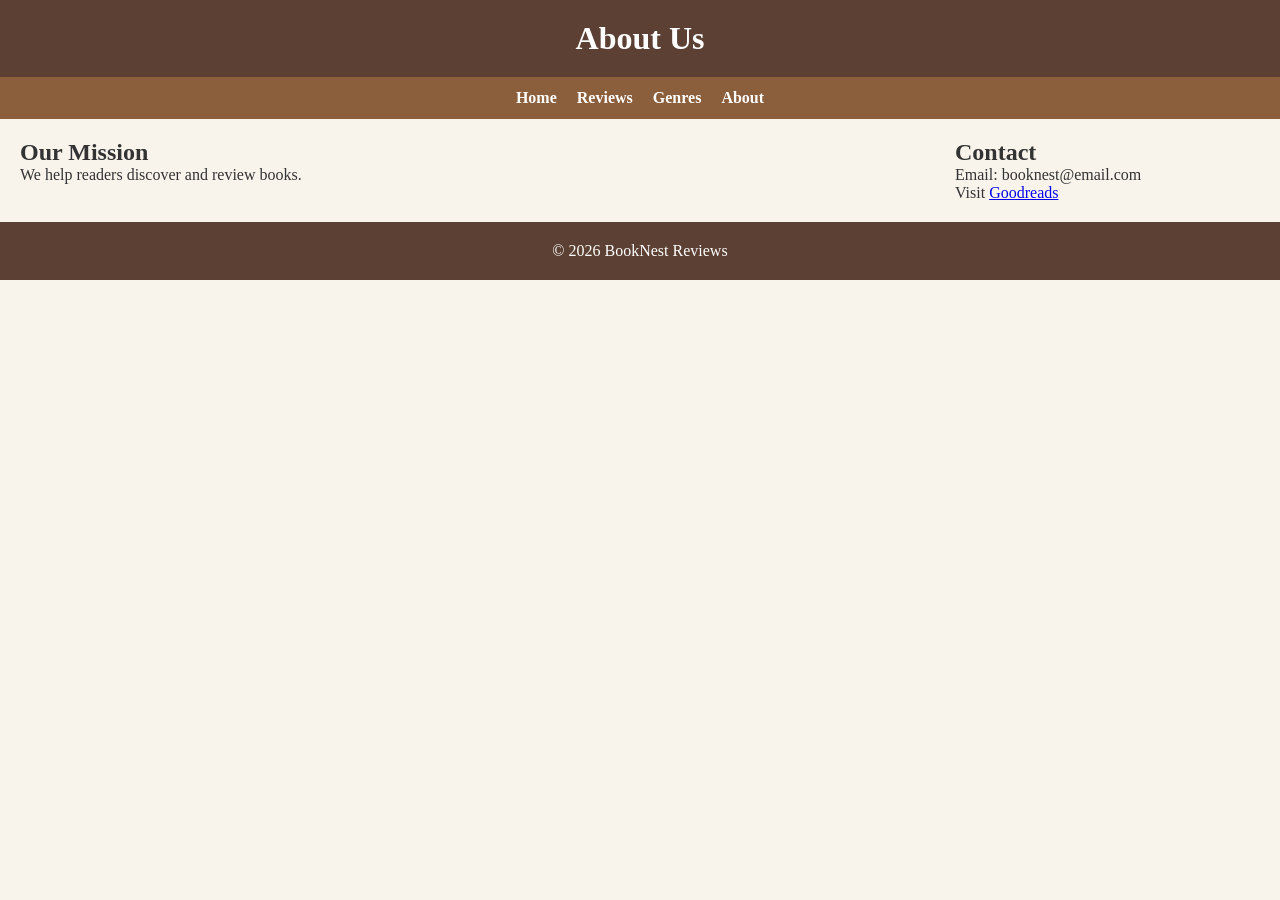
==== about.html @ e0ddd0c7 "book review" ====
<!DOCTYPE html>
<html lang="en">
<head>
  <meta charset="UTF-8">
  <title>About</title>
  <link rel="stylesheet" href="styles/main.css">
</head>

<body>

<header>
  <h1>About Us</h1>
</header>

<nav>
  <a href="index.html">Home</a>
  <a href="reviews.html">Reviews</a>
  <a href="genres.html">Genres</a>
  <a href="about.html">About</a>
</nav>

<main>
  <section>
    <h2>Our Mission</h2>
    <p>We help readers discover and review books.</p>
  </section>

  <section>
    <h2>Contact</h2>
    <p>Email: booknest@email.com</p>
    <p>
      Visit 
      <a href="https://www.goodreads.com" target="_blank">Goodreads</a>
    </p>
  </section>
</main>

<footer>
  <p>&copy; <span id="year"></span> BookNest Reviews</p>
</footer>


</body>
</html>
<script src="js/scripts.js"></script>
---- styles/main.css ----
* {
    margin: 0;
    padding: 0;
    box-sizing: border-box;
}

.patrick-hand-regular {
  font-weight: 400;
  font-style: normal;
}

body {
    font-family: "Patrick Hand", cursive;
  margin: 0;
  background-color: #f8f4ec;
  color: #333;
}


.divpic {
   gap: 20px;
  padding: 20px;
}


header {
  background-color: #5c4033;
  color: white;
  text-align: center;
  padding: 20px;
}


nav {
  background-color: #8b5e3c;
  display: flex;
  justify-content: center;
  gap: 20px;
  padding: 12px;
}

nav a {
  color: white;
  text-decoration: none;
  font-weight: bold;
}

nav a:hover {
  text-decoration: underline;
}

main {
  display: grid;
  grid-template-columns: 3fr 1fr;
  gap: 20px;
  padding: 20px;
}

.featured {
    width: 100%;
    height: auto;
    padding: 10px;
}


.genre-book {
  background-color: #f3e7d3;
  color: #3b2418;
  padding: 12px;
  margin: 10px 0;
  border-left: 5px solid #8b5e3c;
  border-radius: 6px;
  font-size: 18px;
}




.topbook {
     width: 100%;
    height: auto;
    padding: 10px;
}


.picks {
    font-size: 18px;
    color: black;
}

li {
     padding: 20px;
     text-decoration: none;
}

.t1 {
    font-size: 1.25rem;
    text-align: center;
    padding: 10px;
}


footer {
 background-color: #5c4033;
  color: white;
  text-align: center;
  padding: 20px;
}

.return-to-top {
    width: 100%;
    height: auto;
    padding: 10px;
    align-items: center;
}






/* Media Query */
@media (max-width: 767px) {
  nav {
    flex-direction: column;
    align-items: center;
  }

  main {
    grid-template-columns: 1fr;
  }

  img {
    width: 100%;
    height: auto;
  }
  .topbook {
     width: 100%;
    height: auto;
    padding: 10px;
}
}
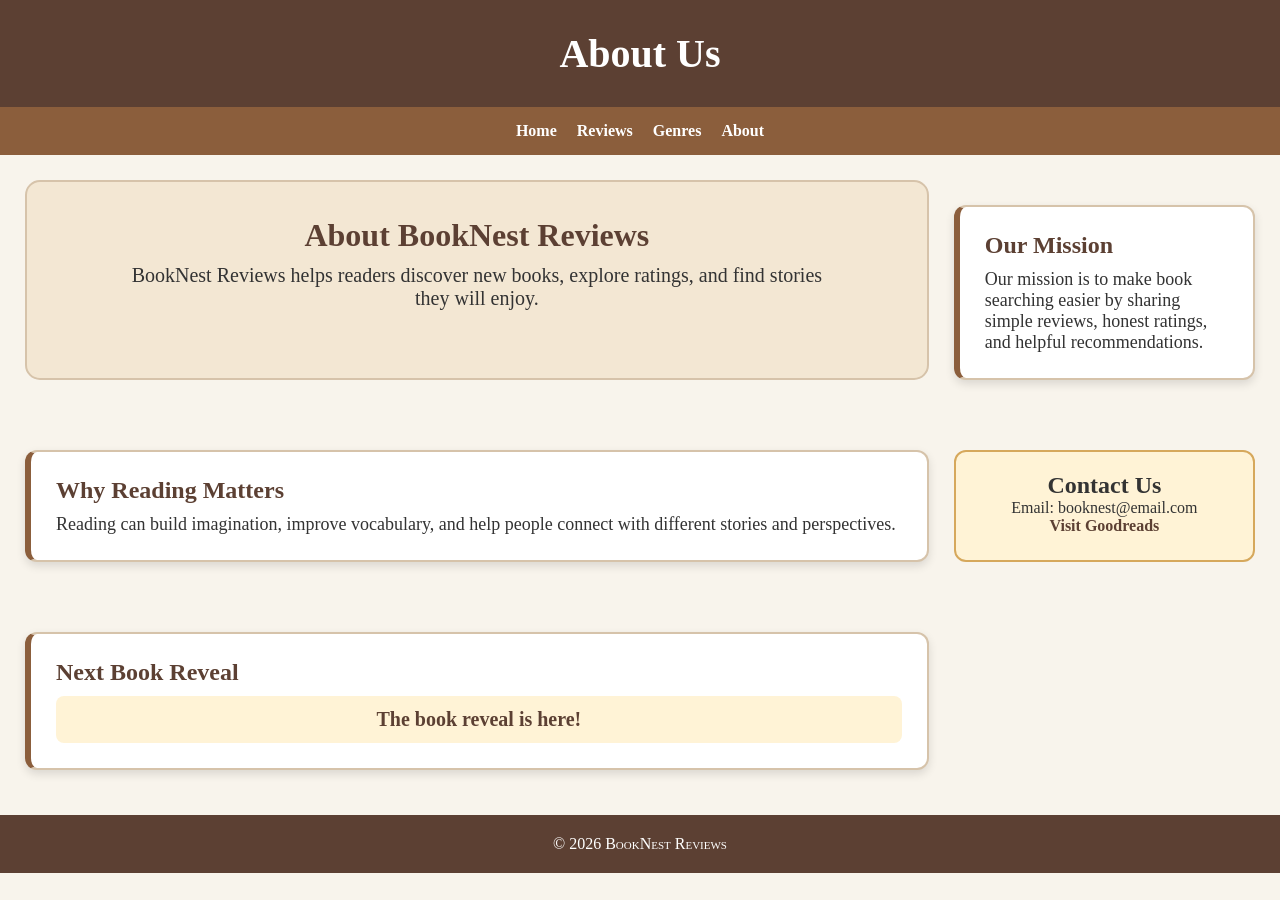
==== commit 9949174d: "final" ====
--- a/about.html
+++ b/about.html
@@ -1,45 +1,72 @@
 <!DOCTYPE html>
 <html lang="en">
+
 <head>
-  <meta charset="UTF-8">
-  <title>About</title>
-  <link rel="stylesheet" href="styles/main.css">
+    <meta charset="UTF-8">
+    <meta name="viewport" content="width=device-width, initial-scale=1.0">
+
+     <!-- Google Fonts -->
+    <link rel="preconnect" href="https://fonts.googleapis.com">
+    <link rel="preconnect" href="https://fonts.gstatic.com" crossorigin>
+    <link href="https://fonts.googleapis.com/css2?family=Patrick+Hand&display=swap" rel="stylesheet">
+
+    
+    <link rel="stylesheet" href="styles/about.css">
+    <link rel="stylesheet" href="styles/main.css">
+
+    <link rel="icon" href="images/favicon.png" type="image/png">
 </head>
 
 <body>
 
-<header>
-  <h1>About Us</h1>
-</header>
+    <header>
+        <h1>About Us</h1>
+    </header>
 
-<nav>
-  <a href="index.html">Home</a>
-  <a href="reviews.html">Reviews</a>
-  <a href="genres.html">Genres</a>
-  <a href="about.html">About</a>
-</nav>
+    <nav>
+        <a href="index.html">Home</a>
+        <a href="reviews.html">Reviews</a>
+        <a href="genres.html">Genres</a>
+        <a href="about.html">About</a>
+    </nav>
+    <main>
 
-<main>
-  <section>
-    <h2>Our Mission</h2>
-    <p>We help readers discover and review books.</p>
-  </section>
+        <section class="about-hero">
+            <h2>About BookNest Reviews</h2>
+            <p>BookNest Reviews helps readers discover new books, explore ratings, and find stories they will enjoy.</p>
+        </section>
 
-  <section>
-    <h2>Contact</h2>
-    <p>Email: booknest@email.com</p>
-    <p>
-      Visit 
-      <a href="https://www.goodreads.com" target="_blank">Goodreads</a>
-    </p>
-  </section>
-</main>
+        <section class="about-card">
+            <h2>Our Mission</h2>
+            <p>Our mission is to make book searching easier by sharing simple reviews, honest ratings, and helpful
+                recommendations.</p>
+        </section>
 
-<footer>
-  <p>&copy; <span id="year"></span> BookNest Reviews</p>
-</footer>
+        <section class="about-card">
+            <h2>Why Reading Matters</h2>
+            <p>Reading can build imagination, improve vocabulary, and help people connect with different stories and
+                perspectives.</p>
+        </section>
 
+        <section class="contact-box">
+            <h2>Contact Us</h2>
+            <p>Email: booknest@email.com</p>
+            <p><a href="https://www.goodreads.com" target="_blank">Visit Goodreads</a></p>
+        </section>
+
+        <section class="about-card">
+            <h2>Next Book Reveal</h2>
+            <p id="countdown">Loading countdown...</p>
+        </section>
+    </main>
+
+    <footer>
+        <p>&copy; <span id="year"></span> BookNest Reviews</p>
+    </footer>
+
+    <button id="topBtn" onclick="topFunction()">↑ Top</button>
 
 </body>
+
 </html>
 <script src="js/scripts.js"></script>
--- a/styles/about.css
+++ b/styles/about.css
@@ -0,0 +1,155 @@
+
+/* goolge font */
+
+.patrick-hand-regular {
+  font-family: "Patrick Hand", cursive;
+  font-weight: 400;
+  font-style: normal;
+}
+
+
+
+#countdown {
+  font-size: 20px;
+  font-weight: bold;
+  background-color: #fff3d6;
+  padding: 12px;
+  border-radius: 8px;
+  text-align: center;
+  color: #5c4033;
+}
+/* About Page Styling */
+
+.about-hero {
+  background-color: #f3e7d3;
+  text-align: center;
+  padding: 35px;
+  border-radius: 15px;
+  border: 2px solid #d6c3aa;
+}
+
+.about-hero h2 {
+  font-size: 32px;
+  color: #5c4033;
+  margin-bottom: 10px;
+}
+
+.about-hero p {
+  font-size: 20px;
+  max-width: 700px;
+  margin: 0 auto;
+}
+
+.about-card {
+  background-color: white;
+  padding: 25px;
+  margin-top: 25px;
+  border-left: 6px solid #8b5e3c;
+  border-radius: 12px;
+  box-shadow: 0 4px 10px rgba(0,0,0,0.12);
+}
+
+.about-card h2 {
+  color: #5c4033;
+  margin-bottom: 10px;
+}
+
+.about-card p {
+  font-size: 18px;
+}
+
+.contact-box {
+  background-color: #fff3d6;
+  padding: 20px;
+  margin-top: 25px;
+  border-radius: 12px;
+  text-align: center;
+  border: 2px solid #d6a85c;
+}
+
+.contact-box a {
+  color: #5c4033;
+  font-weight: bold;
+  text-decoration: none;
+}
+
+.contact-box a:hover {
+  text-decoration: underline;
+}
+
+
+/* Return-to-top button */
+#topBtn {
+  display: none;
+  position: fixed;
+  bottom: 20px;
+  right: 20px;
+  padding: 12px 16px;
+  background-color: #8b5e3c;
+  color: white;
+  border: none;
+  border-radius: 8px;
+  cursor: pointer;
+}
+
+#topBtn:hover {
+  background-color: #d6a85c;
+  color: #2f1b12;
+}
+
+
+/* Mobile screens */
+@media (max-width: 767px) {
+
+  body {
+    font-size: 16px;
+  }
+
+  header {
+    text-align: center;
+    padding: 20px;
+  }
+
+  header h1 {
+    font-size: 26px;
+  }
+
+  nav {
+    display: flex;
+    flex-direction: column;
+    align-items: center;
+  }
+
+  nav a {
+    width: 100%;
+    text-align: center;
+    padding: 12px;
+  }
+
+  main {
+    display: block;
+    padding: 15px;
+  }
+
+  section,
+  aside {
+    width: 100%;
+    margin-bottom: 20px;
+  }
+
+  img,
+  .medium-img,
+  .slide,
+  .review-slide img {
+    width: 100%;
+    max-width: 250px;
+    height: auto;
+    display: block;
+    margin: 0 auto 15px auto;
+  }
+
+  footer {
+    text-align: center;
+    padding: 15px;
+  }
+}
--- a/styles/main.css
+++ b/styles/main.css
@@ -4,39 +4,81 @@
     box-sizing: border-box;
 }
 
+.welcome-section {
+  background-color: #fffaf0;
+  text-align: center;
+  padding: 35px;
+  border-radius: 15px;
+  border: 2px solid #d6c3aa;
+}
+
+.welcome-section h2 {
+  color: #5c4033;
+  font-size: 32px;
+}
+
+.welcome-section p {
+  font-size: 19px;
+  max-width: 750px;
+  margin: 15px auto;
+}
+
+.welcome-btn {
+  display: inline-block;
+  margin-top: 15px;
+  background-color: #8b5e3c;
+  color: white;
+  padding: 12px 25px;
+  border-radius: 8px;
+  text-decoration: none;
+  font-weight: bold;
+}
+
+.welcome-btn:hover {
+  background-color: #d6a85c;
+  color: #2f1b12;
+}
+
+/* goolge font */
+
 .patrick-hand-regular {
+  font-family: "Patrick Hand", cursive;
   font-weight: 400;
   font-style: normal;
 }
 
+
+/* Body */
 body {
-    font-family: "Patrick Hand", cursive;
   margin: 0;
   background-color: #f8f4ec;
   color: #333;
 }
 
-
-.divpic {
-   gap: 20px;
-  padding: 20px;
-}
-
-
+/* Header */
 header {
   background-color: #5c4033;
   color: white;
   text-align: center;
-  padding: 20px;
-}
-
-
+  padding: 30px;
+}
+
+header h1 {
+  margin: 0;
+  font-size: 40px;
+}
+
+header p {
+  font-size: 20px;
+}
+
+/* Nav */
 nav {
   background-color: #8b5e3c;
   display: flex;
   justify-content: center;
   gap: 20px;
-  padding: 12px;
+  padding: 15px;
 }
 
 nav a {
@@ -49,94 +91,196 @@
   text-decoration: underline;
 }
 
+/* Layout */
 main {
   display: grid;
   grid-template-columns: 3fr 1fr;
-  gap: 20px;
+  gap: 25px;
+  padding: 25px;
+}
+
+/* Sections */
+section {
+  background-color: white;
   padding: 20px;
-}
-
-.featured {
-    width: 100%;
-    height: auto;
-    padding: 10px;
-}
-
-
-.genre-book {
+  border-radius: 12px;
+  border: 2px solid #d6c3aa;
+  margin-bottom: 20px;
+}
+
+/* Aside */
+aside {
+  background-color: #fff3d6;
+  padding: 20px;
+  border-radius: 12px;
+  border: 2px solid #d6a85c;
+}
+
+/* Top picks (no list) */
+.top-pick {
   background-color: #f3e7d3;
-  color: #3b2418;
-  padding: 12px;
-  margin: 10px 0;
-  border-left: 5px solid #8b5e3c;
+  padding: 10px;
+  margin: 8px 0;
   border-radius: 6px;
-  font-size: 18px;
-}
-
-
-
-
-.topbook {
-     width: 100%;
-    height: auto;
-    padding: 10px;
-}
-
-
-.picks {
-    font-size: 18px;
-    color: black;
-}
-
-li {
-     padding: 20px;
-     text-decoration: none;
-}
-
-.t1 {
-    font-size: 1.25rem;
-    text-align: center;
-    padding: 10px;
-}
-
-
+  text-align: center;
+}
+
+/* Images */
+.medium-img {
+  display: block;
+  margin: 15px auto;
+  width: 100%;
+  max-width: 300px;   
+  height: auto;
+  border-radius: 10px;
+}
+
+/* Slideshow */
+.slideshow-container {
+  text-align: center;
+}
+
+
+.review-slide img {
+  display: block;
+  margin: 0 auto 15px auto;
+  width: 100%;
+  max-width: 280px;   
+  height: 380px;      
+  object-fit: cover;  
+  border-radius: 10px;
+}
+
+
+.slide {
+  display: none;
+  width: 100%;
+  max-width: 350px;
+  height: 400px;
+  object-fit: cover;
+  margin: 0 auto;
+  border-radius: 10px;
+}
+
+/* Footer */
 footer {
- background-color: #5c4033;
+  background-color: #5c4033;
   color: white;
   text-align: center;
   padding: 20px;
-}
-
-.return-to-top {
-    width: 100%;
-    height: auto;
-    padding: 10px;
-    align-items: center;
-}
-
-
-
-
-
-
-/* Media Query */
+  font-variant: small-caps;
+}
+
+/* Return-to-top button */
+#topBtn {
+  display: none;
+  position: fixed;
+  bottom: 20px;
+  right: 20px;
+  padding: 12px 16px;
+  background-color: #8b5e3c;
+  color: white;
+  border: none;
+  border-radius: 8px;
+  cursor: pointer;
+}
+
+#topBtn:hover {
+  background-color: #d6a85c;
+  color: #2f1b12;
+}
+
+
+
+/* GLOBAL MOBILE FIX (ALL PAGES) */
 @media (max-width: 767px) {
+
+  /* GENERAL */
+  body {
+    font-size: 16px;
+  }
+
+  /* HEADER */
+  header {
+    padding: 20px;
+  }
+
+  header h1 {
+    font-size: 26px;
+  }
+
+  header p {
+    font-size: 16px;
+  }
+
+  /* NAVIGATION */
   nav {
     flex-direction: column;
     align-items: center;
-  }
-
+    gap: 10px;
+  }
+
+  nav a {
+    display: block;
+    padding: 10px;
+    width: 100%;
+    text-align: center;
+  }
+
+  /* MAIN LAYOUT  */
   main {
-    grid-template-columns: 1fr;
-  }
-
-  img {
+    display: block;       
+    padding: 15px;
+  }
+
+  /* SECTIONS + ASIDE */
+  section,
+  aside {
     width: 100%;
-    height: auto;
-  }
-  .topbook {
-     width: 100%;
-    height: auto;
+    margin-bottom: 20px;
+    padding: 15px;
+  }
+
+  /* IMAGES  */
+  img,
+  .medium-img,
+  .slide,
+  .review-slide img {
+    width: 100%;
+    max-width: 100%;
+    height: auto;          
+    display: block;
+    margin: 0 auto;
+  }
+
+  /* SLIDESHOW */
+  .slides {
+    min-height: auto;
+  }
+
+  .review-slide {
+    text-align: center;
+    padding: 15px;
+  }
+
+  /* TEXT */
+  h2 {
+    font-size: 22px;
+  }
+
+  h3 {
+    font-size: 18px;
+  }
+
+  p {
+    font-size: 16px;
+  }
+
+  /* BUTTON */
+  #topBtn {
+    bottom: 15px;
+    right: 15px;
     padding: 10px;
-}
+    font-size: 14px;
+  }
 }
